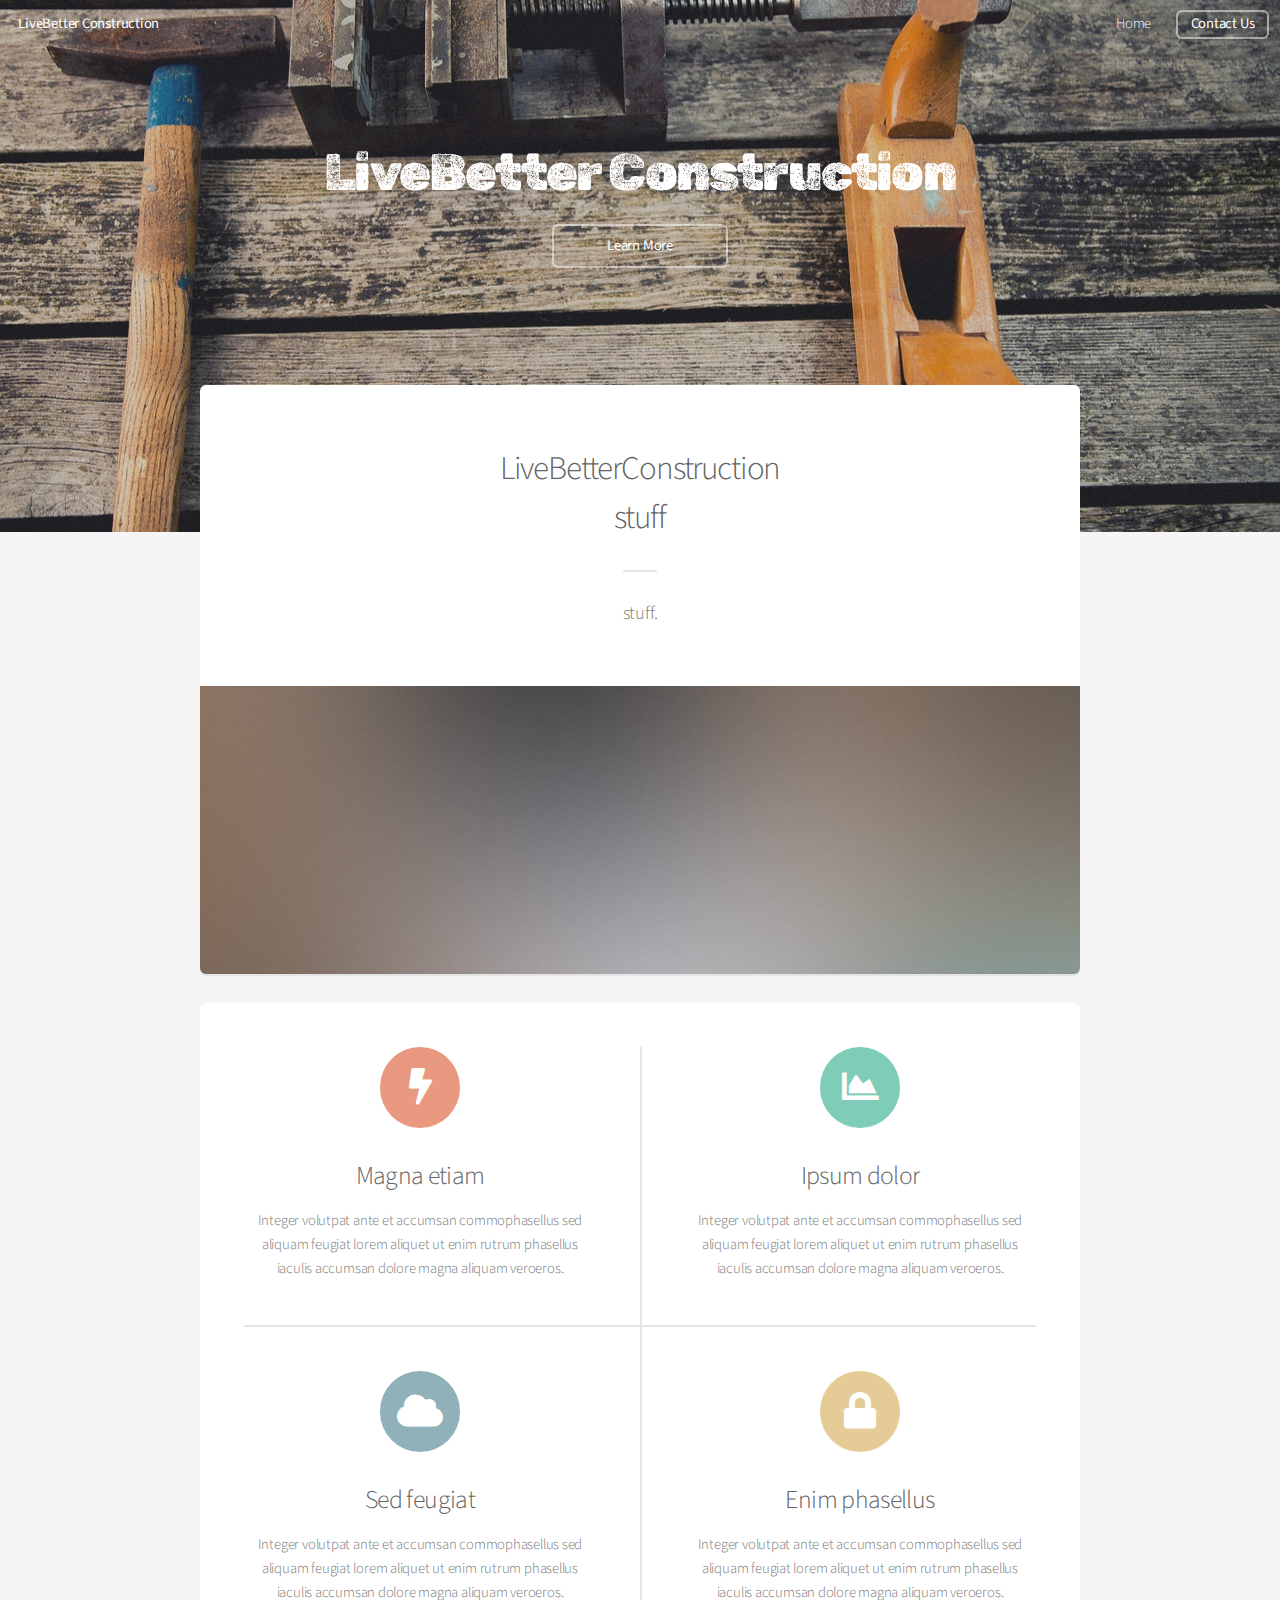
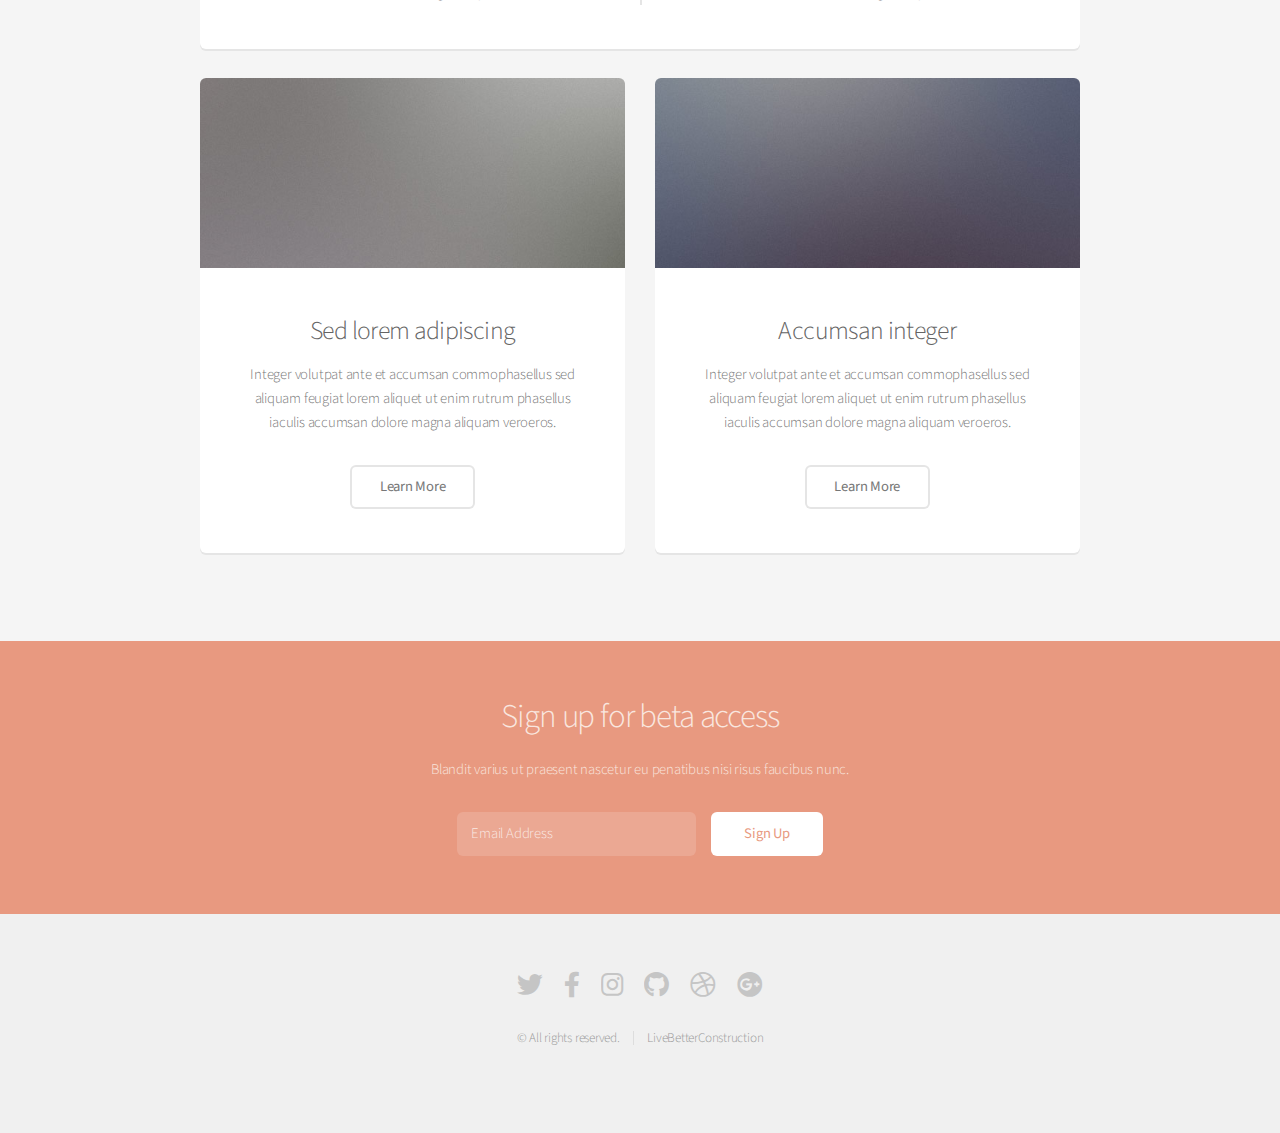
==== public/index.html @ b430444c "update" ====
<!DOCTYPE HTML>
<html>
	<head>
		<title>LiveBetterConstruction</title>
		<meta charset="utf-8" />
		<meta name="viewport" content="width=device-width, initial-scale=1, user-scalable=no" />
		<link rel="stylesheet" href="assets/css/main.css" />
	</head>
	<body class="landing is-preload">
		<div id="page-wrapper">

			<!-- Header -->
				<header id="header" class="alt">
					<h1><a href="index.html">LiveBetter Construction</a></h1>
					<nav id="nav">
						<ul>
							<li><a href="index.html">Home</a></li>
							<li><a href="#" class="button">Contact Us</a></li>
						</ul>
					</nav>
				</header>

			<!-- Banner -->
				<section id="banner">
					<h2>LiveBetter Construction</h2>
					<ul class="actions special">
						<li><a href="#main" class="button">Learn More</a></li>
					</ul>
				</section>

			<!-- Main -->
				<section id="main" class="container">

					<section class="box special">
						<header class="major">
							<h2>LiveBetterConstruction
							<br />
							stuff</h2>
							<p>stuff.</p>
						</header>
						<span class="image featured"><img src="images/pic01.jpg" alt="" /></span>
					</section>

					<section class="box special features">
						<div class="features-row">
							<section>
								<span class="icon solid major fa-bolt accent2"></span>
								<h3>Magna etiam</h3>
								<p>Integer volutpat ante et accumsan commophasellus sed aliquam feugiat lorem aliquet ut enim rutrum phasellus iaculis accumsan dolore magna aliquam veroeros.</p>
							</section>
							<section>
								<span class="icon solid major fa-chart-area accent3"></span>
								<h3>Ipsum dolor</h3>
								<p>Integer volutpat ante et accumsan commophasellus sed aliquam feugiat lorem aliquet ut enim rutrum phasellus iaculis accumsan dolore magna aliquam veroeros.</p>
							</section>
						</div>
						<div class="features-row">
							<section>
								<span class="icon solid major fa-cloud accent4"></span>
								<h3>Sed feugiat</h3>
								<p>Integer volutpat ante et accumsan commophasellus sed aliquam feugiat lorem aliquet ut enim rutrum phasellus iaculis accumsan dolore magna aliquam veroeros.</p>
							</section>
							<section>
								<span class="icon solid major fa-lock accent5"></span>
								<h3>Enim phasellus</h3>
								<p>Integer volutpat ante et accumsan commophasellus sed aliquam feugiat lorem aliquet ut enim rutrum phasellus iaculis accumsan dolore magna aliquam veroeros.</p>
							</section>
						</div>
					</section>

					<div class="row">
						<div class="col-6 col-12-narrower">

							<section class="box special">
								<span class="image featured"><img src="images/pic02.jpg" alt="" /></span>
								<h3>Sed lorem adipiscing</h3>
								<p>Integer volutpat ante et accumsan commophasellus sed aliquam feugiat lorem aliquet ut enim rutrum phasellus iaculis accumsan dolore magna aliquam veroeros.</p>
								<ul class="actions special">
									<li><a href="#" class="button alt">Learn More</a></li>
								</ul>
							</section>

						</div>
						<div class="col-6 col-12-narrower">

							<section class="box special">
								<span class="image featured"><img src="images/pic03.jpg" alt="" /></span>
								<h3>Accumsan integer</h3>
								<p>Integer volutpat ante et accumsan commophasellus sed aliquam feugiat lorem aliquet ut enim rutrum phasellus iaculis accumsan dolore magna aliquam veroeros.</p>
								<ul class="actions special">
									<li><a href="#" class="button alt">Learn More</a></li>
								</ul>
							</section>

						</div>
					</div>

				</section>

			<!-- CTA -->
				<section id="cta">

					<h2>Sign up for beta access</h2>
					<p>Blandit varius ut praesent nascetur eu penatibus nisi risus faucibus nunc.</p>

					<form>
						<div class="row gtr-50 gtr-uniform">
							<div class="col-8 col-12-mobilep">
								<input type="email" name="email" id="email" placeholder="Email Address" />
							</div>
							<div class="col-4 col-12-mobilep">
								<input type="submit" value="Sign Up" class="fit" />
							</div>
						</div>
					</form>

				</section>

			<!-- Footer -->
				<footer id="footer">
					<ul class="icons">
						<li><a href="#" class="icon brands fa-twitter"><span class="label">Twitter</span></a></li>
						<li><a href="#" class="icon brands fa-facebook-f"><span class="label">Facebook</span></a></li>
						<li><a href="#" class="icon brands fa-instagram"><span class="label">Instagram</span></a></li>
						<li><a href="#" class="icon brands fa-github"><span class="label">Github</span></a></li>
						<li><a href="#" class="icon brands fa-dribbble"><span class="label">Dribbble</span></a></li>
						<li><a href="#" class="icon brands fa-google-plus"><span class="label">Google+</span></a></li>
					</ul>
					<ul class="copyright">
						<li>&copy; All rights reserved.</li><li>LiveBetterConstruction</a></li>
					</ul>
				</footer>

		</div>

		<!-- Scripts -->
			<script src="assets/js/jquery.min.js"></script>
			<script src="assets/js/jquery.dropotron.min.js"></script>
			<script src="assets/js/jquery.scrollex.min.js"></script>
			<script src="assets/js/browser.min.js"></script>
			<script src="assets/js/breakpoints.min.js"></script>
			<script src="assets/js/util.js"></script>
			<script src="assets/js/main.js"></script>

	</body>
</html>
---- public/assets/css/main.css ----
@import url("fontawesome-all.min.css");
@import url("https://fonts.googleapis.com/css?family=Source+Sans+Pro:300,400,300italic,400italic");
@font-face {
	font-family: 'RubikDirt';
	src: url('../webfonts/RubikDirt-Regular.ttf')
  }
	html, body, div, span, applet, object,
	iframe, h1, h2, h3, h4, h5, h6, p, blockquote,
	pre, a, abbr, acronym, address, big, cite,
	code, del, dfn, em, img, ins, kbd, q, s, samp,
	small, strike, strong, sub, sup, tt, var, b,
	u, i, center, dl, dt, dd, ol, ul, li, fieldset,
	form, label, legend, table, caption, tbody,
	tfoot, thead, tr, th, td, article, aside,
	canvas, details, embed, figure, figcaption,
	footer, header, hgroup, menu, nav, output, ruby,
	section, summary, time, mark, audio, video {
		margin: 0;
		padding: 0;
		border: 0;
		font-size: 100%;
		font: inherit;
		vertical-align: baseline;
	}

	article, aside, details, figcaption, figure,
	footer, header, hgroup, menu, nav, section {
		display: block;
	}

	body {
		line-height: 1;
	}

	ol, ul {
		list-style: none;
	}

	blockquote, q {
		quotes: none;
	}

		blockquote:before, blockquote:after, q:before, q:after {
			content: '';
			content: none;
		}

	table {
		border-collapse: collapse;
		border-spacing: 0;
	}

	body {
		-webkit-text-size-adjust: none;
	}

	mark {
		background-color: transparent;
		color: inherit;
	}

	input::-moz-focus-inner {
		border: 0;
		padding: 0;
	}

	input, select, textarea {
		-moz-appearance: none;
		-webkit-appearance: none;
		-ms-appearance: none;
		appearance: none;
	}

/* Basic */

	@-ms-viewport {
		width: device-width;
	}

	body {
		-ms-overflow-style: scrollbar;
	}

	@media screen and (max-width: 480px) {

		html, body {
			min-width: 320px;
		}

	}

	html {
		box-sizing: border-box;
	}

	*, *:before, *:after {
		box-sizing: inherit;
	}

	body {
		background: #f5f5f5;
	}

	body, input, select, textarea {
		color: #777;
		font-family: "Source Sans Pro", sans-serif;
		font-size: 16pt;
		font-weight: 300;
		line-height: 1.65em;
		letter-spacing: -0.015em;
	}

	a {
		-moz-transition: color 0.2s ease-in-out, border-bottom-color 0.2s ease-in-out;
		-webkit-transition: color 0.2s ease-in-out, border-bottom-color 0.2s ease-in-out;
		-ms-transition: color 0.2s ease-in-out, border-bottom-color 0.2s ease-in-out;
		transition: color 0.2s ease-in-out, border-bottom-color 0.2s ease-in-out;
		border-bottom: dotted 1px;
		color: #e89980;
		text-decoration: none;
	}

		a:hover {
			border-bottom-color: transparent;
		}

	strong, b {
		color: #646464;
		font-weight: 400;
	}

	em, i {
		font-style: italic;
	}

	p {
		margin: 0 0 2em 0;
	}

	h1, h2, h3, h4, h5, h6 {
		color: #646464;
		font-weight: 300;
		line-height: 1em;
		margin: 0 0 0.5em 0;
	}

		h1 a, h2 a, h3 a, h4 a, h5 a, h6 a {
			color: inherit;
			text-decoration: none;
		}

	h2 {
		font-size: 2.25em;
		line-height: 1.5em;
		letter-spacing: -0.035em;
	}

	h3 {
		font-size: 1.75em;
		line-height: 1.5em;
		letter-spacing: -0.025em;
	}

	h4 {
		font-size: 1.1em;
		line-height: 1.5em;
		letter-spacing: 0;
	}

	h5 {
		font-size: 0.9em;
		line-height: 1.5em;
		letter-spacing: 0;
	}

	h6 {
		font-size: 0.7em;
		line-height: 1.5em;
		letter-spacing: 0;
	}

	sub {
		font-size: 0.8em;
		position: relative;
		top: 0.5em;
	}

	sup {
		font-size: 0.8em;
		position: relative;
		top: -0.5em;
	}

	hr {
		border: 0;
		border-bottom: solid 2px #e5e5e5;
		margin: 2em 0;
	}

		hr.major {
			margin: 3em 0;
		}

	blockquote {
		border-left: solid 4px #e5e5e5;
		font-style: italic;
		margin: 0 0 2em 0;
		padding: 0.5em 0 0.5em 2em;
	}

	pre {
		-webkit-overflow-scrolling: touch;
		background: #f8f8f8;
		border-radius: 6px;
		border: solid 1px #e5e5e5;
		font-family: monospace;
		font-size: 0.9em;
		line-height: 1.75em;
		margin: 0 0 2em 0;
		overflow-x: auto;
		padding: 1em 1.5em;
	}

	code {
		background: #f8f8f8;
		border-radius: 6px;
		border: solid 1px #e5e5e5;
		font-family: monospace;
		font-size: 0.9em;
		margin: 0 0.25em;
		padding: 0.25em 0.65em;
	}

	.align-left {
		text-align: left;
	}

	.align-center {
		text-align: center;
	}

	.align-right {
		text-align: right;
	}

/* Row */

	.row {
		display: flex;
		flex-wrap: wrap;
		box-sizing: border-box;
		align-items: stretch;
	}

		.row > * {
			box-sizing: border-box;
		}

		.row.gtr-uniform > * > :last-child {
			margin-bottom: 0;
		}

		.row.aln-left {
			justify-content: flex-start;
		}

		.row.aln-center {
			justify-content: center;
		}

		.row.aln-right {
			justify-content: flex-end;
		}

		.row.aln-top {
			align-items: flex-start;
		}

		.row.aln-middle {
			align-items: center;
		}

		.row.aln-bottom {
			align-items: flex-end;
		}

		.row > .imp {
			order: -1;
		}

		.row > .col-1 {
			width: 8.33333%;
		}

		.row > .off-1 {
			margin-left: 8.33333%;
		}

		.row > .col-2 {
			width: 16.66667%;
		}

		.row > .off-2 {
			margin-left: 16.66667%;
		}

		.row > .col-3 {
			width: 25%;
		}

		.row > .off-3 {
			margin-left: 25%;
		}

		.row > .col-4 {
			width: 33.33333%;
		}

		.row > .off-4 {
			margin-left: 33.33333%;
		}

		.row > .col-5 {
			width: 41.66667%;
		}

		.row > .off-5 {
			margin-left: 41.66667%;
		}

		.row > .col-6 {
			width: 50%;
		}

		.row > .off-6 {
			margin-left: 50%;
		}

		.row > .col-7 {
			width: 58.33333%;
		}

		.row > .off-7 {
			margin-left: 58.33333%;
		}

		.row > .col-8 {
			width: 66.66667%;
		}

		.row > .off-8 {
			margin-left: 66.66667%;
		}

		.row > .col-9 {
			width: 75%;
		}

		.row > .off-9 {
			margin-left: 75%;
		}

		.row > .col-10 {
			width: 83.33333%;
		}

		.row > .off-10 {
			margin-left: 83.33333%;
		}

		.row > .col-11 {
			width: 91.66667%;
		}

		.row > .off-11 {
			margin-left: 91.66667%;
		}

		.row > .col-12 {
			width: 100%;
		}

		.row > .off-12 {
			margin-left: 100%;
		}

		.row.gtr-0 {
			margin-top: 0;
			margin-left: 0em;
		}

			.row.gtr-0 > * {
				padding: 0 0 0 0em;
			}

			.row.gtr-0.gtr-uniform {
				margin-top: 0em;
			}

				.row.gtr-0.gtr-uniform > * {
					padding-top: 0em;
				}

		.row.gtr-25 {
			margin-top: 0;
			margin-left: -0.5em;
		}

			.row.gtr-25 > * {
				padding: 0 0 0 0.5em;
			}

			.row.gtr-25.gtr-uniform {
				margin-top: -0.5em;
			}

				.row.gtr-25.gtr-uniform > * {
					padding-top: 0.5em;
				}

		.row.gtr-50 {
			margin-top: 0;
			margin-left: -1em;
		}

			.row.gtr-50 > * {
				padding: 0 0 0 1em;
			}

			.row.gtr-50.gtr-uniform {
				margin-top: -1em;
			}

				.row.gtr-50.gtr-uniform > * {
					padding-top: 1em;
				}

		.row {
			margin-top: 0;
			margin-left: -2em;
		}

			.row > * {
				padding: 0 0 0 2em;
			}

			.row.gtr-uniform {
				margin-top: -2em;
			}

				.row.gtr-uniform > * {
					padding-top: 2em;
				}

		.row.gtr-150 {
			margin-top: 0;
			margin-left: -3em;
		}

			.row.gtr-150 > * {
				padding: 0 0 0 3em;
			}

			.row.gtr-150.gtr-uniform {
				margin-top: -3em;
			}

				.row.gtr-150.gtr-uniform > * {
					padding-top: 3em;
				}

		.row.gtr-200 {
			margin-top: 0;
			margin-left: -4em;
		}

			.row.gtr-200 > * {
				padding: 0 0 0 4em;
			}

			.row.gtr-200.gtr-uniform {
				margin-top: -4em;
			}

				.row.gtr-200.gtr-uniform > * {
					padding-top: 4em;
				}

		@media screen and (max-width: 1680px) {

			.row {
				display: flex;
				flex-wrap: wrap;
				box-sizing: border-box;
				align-items: stretch;
			}

				.row > * {
					box-sizing: border-box;
				}

				.row.gtr-uniform > * > :last-child {
					margin-bottom: 0;
				}

				.row.aln-left {
					justify-content: flex-start;
				}

				.row.aln-center {
					justify-content: center;
				}

				.row.aln-right {
					justify-content: flex-end;
				}

				.row.aln-top {
					align-items: flex-start;
				}

				.row.aln-middle {
					align-items: center;
				}

				.row.aln-bottom {
					align-items: flex-end;
				}

				.row > .imp-wide {
					order: -1;
				}

				.row > .col-1-wide {
					width: 8.33333%;
				}

				.row > .off-1-wide {
					margin-left: 8.33333%;
				}

				.row > .col-2-wide {
					width: 16.66667%;
				}

				.row > .off-2-wide {
					margin-left: 16.66667%;
				}

				.row > .col-3-wide {
					width: 25%;
				}

				.row > .off-3-wide {
					margin-left: 25%;
				}

				.row > .col-4-wide {
					width: 33.33333%;
				}

				.row > .off-4-wide {
					margin-left: 33.33333%;
				}

				.row > .col-5-wide {
					width: 41.66667%;
				}

				.row > .off-5-wide {
					margin-left: 41.66667%;
				}

				.row > .col-6-wide {
					width: 50%;
				}

				.row > .off-6-wide {
					margin-left: 50%;
				}

				.row > .col-7-wide {
					width: 58.33333%;
				}

				.row > .off-7-wide {
					margin-left: 58.33333%;
				}

				.row > .col-8-wide {
					width: 66.66667%;
				}

				.row > .off-8-wide {
					margin-left: 66.66667%;
				}

				.row > .col-9-wide {
					width: 75%;
				}

				.row > .off-9-wide {
					margin-left: 75%;
				}

				.row > .col-10-wide {
					width: 83.33333%;
				}

				.row > .off-10-wide {
					margin-left: 83.33333%;
				}

				.row > .col-11-wide {
					width: 91.66667%;
				}

				.row > .off-11-wide {
					margin-left: 91.66667%;
				}

				.row > .col-12-wide {
					width: 100%;
				}

				.row > .off-12-wide {
					margin-left: 100%;
				}

				.row.gtr-0 {
					margin-top: 0;
					margin-left: 0em;
				}

					.row.gtr-0 > * {
						padding: 0 0 0 0em;
					}

					.row.gtr-0.gtr-uniform {
						margin-top: 0em;
					}

						.row.gtr-0.gtr-uniform > * {
							padding-top: 0em;
						}

				.row.gtr-25 {
					margin-top: 0;
					margin-left: -0.5em;
				}

					.row.gtr-25 > * {
						padding: 0 0 0 0.5em;
					}

					.row.gtr-25.gtr-uniform {
						margin-top: -0.5em;
					}

						.row.gtr-25.gtr-uniform > * {
							padding-top: 0.5em;
						}

				.row.gtr-50 {
					margin-top: 0;
					margin-left: -1em;
				}

					.row.gtr-50 > * {
						padding: 0 0 0 1em;
					}

					.row.gtr-50.gtr-uniform {
						margin-top: -1em;
					}

						.row.gtr-50.gtr-uniform > * {
							padding-top: 1em;
						}

				.row {
					margin-top: 0;
					margin-left: -2em;
				}

					.row > * {
						padding: 0 0 0 2em;
					}

					.row.gtr-uniform {
						margin-top: -2em;
					}

						.row.gtr-uniform > * {
							padding-top: 2em;
						}

				.row.gtr-150 {
					margin-top: 0;
					margin-left: -3em;
				}

					.row.gtr-150 > * {
						padding: 0 0 0 3em;
					}

					.row.gtr-150.gtr-uniform {
						margin-top: -3em;
					}

						.row.gtr-150.gtr-uniform > * {
							padding-top: 3em;
						}

				.row.gtr-200 {
					margin-top: 0;
					margin-left: -4em;
				}

					.row.gtr-200 > * {
						padding: 0 0 0 4em;
					}

					.row.gtr-200.gtr-uniform {
						margin-top: -4em;
					}

						.row.gtr-200.gtr-uniform > * {
							padding-top: 4em;
						}

		}

		@media screen and (max-width: 1280px) {

			.row {
				display: flex;
				flex-wrap: wrap;
				box-sizing: border-box;
				align-items: stretch;
			}

				.row > * {
					box-sizing: border-box;
				}

				.row.gtr-uniform > * > :last-child {
					margin-bottom: 0;
				}

				.row.aln-left {
					justify-content: flex-start;
				}

				.row.aln-center {
					justify-content: center;
				}

				.row.aln-right {
					justify-content: flex-end;
				}

				.row.aln-top {
					align-items: flex-start;
				}

				.row.aln-middle {
					align-items: center;
				}

				.row.aln-bottom {
					align-items: flex-end;
				}

				.row > .imp-normal {
					order: -1;
				}

				.row > .col-1-normal {
					width: 8.33333%;
				}

				.row > .off-1-normal {
					margin-left: 8.33333%;
				}

				.row > .col-2-normal {
					width: 16.66667%;
				}

				.row > .off-2-normal {
					margin-left: 16.66667%;
				}

				.row > .col-3-normal {
					width: 25%;
				}

				.row > .off-3-normal {
					margin-left: 25%;
				}

				.row > .col-4-normal {
					width: 33.33333%;
				}

				.row > .off-4-normal {
					margin-left: 33.33333%;
				}

				.row > .col-5-normal {
					width: 41.66667%;
				}

				.row > .off-5-normal {
					margin-left: 41.66667%;
				}

				.row > .col-6-normal {
					width: 50%;
				}

				.row > .off-6-normal {
					margin-left: 50%;
				}

				.row > .col-7-normal {
					width: 58.33333%;
				}

				.row > .off-7-normal {
					margin-left: 58.33333%;
				}

				.row > .col-8-normal {
					width: 66.66667%;
				}

				.row > .off-8-normal {
					margin-left: 66.66667%;
				}

				.row > .col-9-normal {
					width: 75%;
				}

				.row > .off-9-normal {
					margin-left: 75%;
				}

				.row > .col-10-normal {
					width: 83.33333%;
				}

				.row > .off-10-normal {
					margin-left: 83.33333%;
				}

				.row > .col-11-normal {
					width: 91.66667%;
				}

				.row > .off-11-normal {
					margin-left: 91.66667%;
				}

				.row > .col-12-normal {
					width: 100%;
				}

				.row > .off-12-normal {
					margin-left: 100%;
				}

				.row.gtr-0 {
					margin-top: 0;
					margin-left: 0em;
				}

					.row.gtr-0 > * {
						padding: 0 0 0 0em;
					}

					.row.gtr-0.gtr-uniform {
						margin-top: 0em;
					}

						.row.gtr-0.gtr-uniform > * {
							padding-top: 0em;
						}

				.row.gtr-25 {
					margin-top: 0;
					margin-left: -0.5em;
				}

					.row.gtr-25 > * {
						padding: 0 0 0 0.5em;
					}

					.row.gtr-25.gtr-uniform {
						margin-top: -0.5em;
					}

						.row.gtr-25.gtr-uniform > * {
							padding-top: 0.5em;
						}

				.row.gtr-50 {
					margin-top: 0;
					margin-left: -1em;
				}

					.row.gtr-50 > * {
						padding: 0 0 0 1em;
					}

					.row.gtr-50.gtr-uniform {
						margin-top: -1em;
					}

						.row.gtr-50.gtr-uniform > * {
							padding-top: 1em;
						}

				.row {
					margin-top: 0;
					margin-left: -2em;
				}

					.row > * {
						padding: 0 0 0 2em;
					}

					.row.gtr-uniform {
						margin-top: -2em;
					}

						.row.gtr-uniform > * {
							padding-top: 2em;
						}

				.row.gtr-150 {
					margin-top: 0;
					margin-left: -3em;
				}

					.row.gtr-150 > * {
						padding: 0 0 0 3em;
					}

					.row.gtr-150.gtr-uniform {
						margin-top: -3em;
					}

						.row.gtr-150.gtr-uniform > * {
							padding-top: 3em;
						}

				.row.gtr-200 {
					margin-top: 0;
					margin-left: -4em;
				}

					.row.gtr-200 > * {
						padding: 0 0 0 4em;
					}

					.row.gtr-200.gtr-uniform {
						margin-top: -4em;
					}

						.row.gtr-200.gtr-uniform > * {
							padding-top: 4em;
						}

		}

		@media screen and (max-width: 980px) {

			.row {
				display: flex;
				flex-wrap: wrap;
				box-sizing: border-box;
				align-items: stretch;
			}

				.row > * {
					box-sizing: border-box;
				}

				.row.gtr-uniform > * > :last-child {
					margin-bottom: 0;
				}

				.row.aln-left {
					justify-content: flex-start;
				}

				.row.aln-center {
					justify-content: center;
				}

				.row.aln-right {
					justify-content: flex-end;
				}

				.row.aln-top {
					align-items: flex-start;
				}

				.row.aln-middle {
					align-items: center;
				}

				.row.aln-bottom {
					align-items: flex-end;
				}

				.row > .imp-narrow {
					order: -1;
				}

				.row > .col-1-narrow {
					width: 8.33333%;
				}

				.row > .off-1-narrow {
					margin-left: 8.33333%;
				}

				.row > .col-2-narrow {
					width: 16.66667%;
				}

				.row > .off-2-narrow {
					margin-left: 16.66667%;
				}

				.row > .col-3-narrow {
					width: 25%;
				}

				.row > .off-3-narrow {
					margin-left: 25%;
				}

				.row > .col-4-narrow {
					width: 33.33333%;
				}

				.row > .off-4-narrow {
					margin-left: 33.33333%;
				}

				.row > .col-5-narrow {
					width: 41.66667%;
				}

				.row > .off-5-narrow {
					margin-left: 41.66667%;
				}

				.row > .col-6-narrow {
					width: 50%;
				}

				.row > .off-6-narrow {
					margin-left: 50%;
				}

				.row > .col-7-narrow {
					width: 58.33333%;
				}

				.row > .off-7-narrow {
					margin-left: 58.33333%;
				}

				.row > .col-8-narrow {
					width: 66.66667%;
				}

				.row > .off-8-narrow {
					margin-left: 66.66667%;
				}

				.row > .col-9-narrow {
					width: 75%;
				}

				.row > .off-9-narrow {
					margin-left: 75%;
				}

				.row > .col-10-narrow {
					width: 83.33333%;
				}

				.row > .off-10-narrow {
					margin-left: 83.33333%;
				}

				.row > .col-11-narrow {
					width: 91.66667%;
				}

				.row > .off-11-narrow {
					margin-left: 91.66667%;
				}

				.row > .col-12-narrow {
					width: 100%;
				}

				.row > .off-12-narrow {
					margin-left: 100%;
				}

				.row.gtr-0 {
					margin-top: 0;
					margin-left: 0em;
				}

					.row.gtr-0 > * {
						padding: 0 0 0 0em;
					}

					.row.gtr-0.gtr-uniform {
						margin-top: 0em;
					}

						.row.gtr-0.gtr-uniform > * {
							padding-top: 0em;
						}

				.row.gtr-25 {
					margin-top: 0;
					margin-left: -0.5em;
				}

					.row.gtr-25 > * {
						padding: 0 0 0 0.5em;
					}

					.row.gtr-25.gtr-uniform {
						margin-top: -0.5em;
					}

						.row.gtr-25.gtr-uniform > * {
							padding-top: 0.5em;
						}

				.row.gtr-50 {
					margin-top: 0;
					margin-left: -1em;
				}

					.row.gtr-50 > * {
						padding: 0 0 0 1em;
					}

					.row.gtr-50.gtr-uniform {
						margin-top: -1em;
					}

						.row.gtr-50.gtr-uniform > * {
							padding-top: 1em;
						}

				.row {
					margin-top: 0;
					margin-left: -2em;
				}

					.row > * {
						padding: 0 0 0 2em;
					}

					.row.gtr-uniform {
						margin-top: -2em;
					}

						.row.gtr-uniform > * {
							padding-top: 2em;
						}

				.row.gtr-150 {
					margin-top: 0;
					margin-left: -3em;
				}

					.row.gtr-150 > * {
						padding: 0 0 0 3em;
					}

					.row.gtr-150.gtr-uniform {
						margin-top: -3em;
					}

						.row.gtr-150.gtr-uniform > * {
							padding-top: 3em;
						}

				.row.gtr-200 {
					margin-top: 0;
					margin-left: -4em;
				}

					.row.gtr-200 > * {
						padding: 0 0 0 4em;
					}

					.row.gtr-200.gtr-uniform {
						margin-top: -4em;
					}

						.row.gtr-200.gtr-uniform > * {
							padding-top: 4em;
						}

		}

		@media screen and (max-width: 840px) {

			.row {
				display: flex;
				flex-wrap: wrap;
				box-sizing: border-box;
				align-items: stretch;
			}

				.row > * {
					box-sizing: border-box;
				}

				.row.gtr-uniform > * > :last-child {
					margin-bottom: 0;
				}

				.row.aln-left {
					justify-content: flex-start;
				}

				.row.aln-center {
					justify-content: center;
				}

				.row.aln-right {
					justify-content: flex-end;
				}

				.row.aln-top {
					align-items: flex-start;
				}

				.row.aln-middle {
					align-items: center;
				}

				.row.aln-bottom {
					align-items: flex-end;
				}

				.row > .imp-narrower {
					order: -1;
				}

				.row > .col-1-narrower {
					width: 8.33333%;
				}

				.row > .off-1-narrower {
					margin-left: 8.33333%;
				}

				.row > .col-2-narrower {
					width: 16.66667%;
				}

				.row > .off-2-narrower {
					margin-left: 16.66667%;
				}

				.row > .col-3-narrower {
					width: 25%;
				}

				.row > .off-3-narrower {
					margin-left: 25%;
				}

				.row > .col-4-narrower {
					width: 33.33333%;
				}

				.row > .off-4-narrower {
					margin-left: 33.33333%;
				}

				.row > .col-5-narrower {
					width: 41.66667%;
				}

				.row > .off-5-narrower {
					margin-left: 41.66667%;
				}

				.row > .col-6-narrower {
					width: 50%;
				}

				.row > .off-6-narrower {
					margin-left: 50%;
				}

				.row > .col-7-narrower {
					width: 58.33333%;
				}

				.row > .off-7-narrower {
					margin-left: 58.33333%;
				}

				.row > .col-8-narrower {
					width: 66.66667%;
				}

				.row > .off-8-narrower {
					margin-left: 66.66667%;
				}

				.row > .col-9-narrower {
					width: 75%;
				}

				.row > .off-9-narrower {
					margin-left: 75%;
				}

				.row > .col-10-narrower {
					width: 83.33333%;
				}

				.row > .off-10-narrower {
					margin-left: 83.33333%;
				}

				.row > .col-11-narrower {
					width: 91.66667%;
				}

				.row > .off-11-narrower {
					margin-left: 91.66667%;
				}

				.row > .col-12-narrower {
					width: 100%;
				}

				.row > .off-12-narrower {
					margin-left: 100%;
				}

				.row.gtr-0 {
					margin-top: 0;
					margin-left: 0em;
				}

					.row.gtr-0 > * {
						padding: 0 0 0 0em;
					}

					.row.gtr-0.gtr-uniform {
						margin-top: 0em;
					}

						.row.gtr-0.gtr-uniform > * {
							padding-top: 0em;
						}

				.row.gtr-25 {
					margin-top: 0;
					margin-left: -0.5em;
				}

					.row.gtr-25 > * {
						padding: 0 0 0 0.5em;
					}

					.row.gtr-25.gtr-uniform {
						margin-top: -0.5em;
					}

						.row.gtr-25.gtr-uniform > * {
							padding-top: 0.5em;
						}

				.row.gtr-50 {
					margin-top: 0;
					margin-left: -1em;
				}

					.row.gtr-50 > * {
						padding: 0 0 0 1em;
					}

					.row.gtr-50.gtr-uniform {
						margin-top: -1em;
					}

						.row.gtr-50.gtr-uniform > * {
							padding-top: 1em;
						}

				.row {
					margin-top: 0;
					margin-left: -2em;
				}

					.row > * {
						padding: 0 0 0 2em;
					}

					.row.gtr-uniform {
						margin-top: -2em;
					}

						.row.gtr-uniform > * {
							padding-top: 2em;
						}

				.row.gtr-150 {
					margin-top: 0;
					margin-left: -3em;
				}

					.row.gtr-150 > * {
						padding: 0 0 0 3em;
					}

					.row.gtr-150.gtr-uniform {
						margin-top: -3em;
					}

						.row.gtr-150.gtr-uniform > * {
							padding-top: 3em;
						}

				.row.gtr-200 {
					margin-top: 0;
					margin-left: -4em;
				}

					.row.gtr-200 > * {
						padding: 0 0 0 4em;
					}

					.row.gtr-200.gtr-uniform {
						margin-top: -4em;
					}

						.row.gtr-200.gtr-uniform > * {
							padding-top: 4em;
						}

		}

		@media screen and (max-width: 736px) {

			.row {
				display: flex;
				flex-wrap: wrap;
				box-sizing: border-box;
				align-items: stretch;
			}

				.row > * {
					box-sizing: border-box;
				}

				.row.gtr-uniform > * > :last-child {
					margin-bottom: 0;
				}

				.row.aln-left {
					justify-content: flex-start;
				}

				.row.aln-center {
					justify-content: center;
				}

				.row.aln-right {
					justify-content: flex-end;
				}

				.row.aln-top {
					align-items: flex-start;
				}

				.row.aln-middle {
					align-items: center;
				}

				.row.aln-bottom {
					align-items: flex-end;
				}

				.row > .imp-mobile {
					order: -1;
				}

				.row > .col-1-mobile {
					width: 8.33333%;
				}

				.row > .off-1-mobile {
					margin-left: 8.33333%;
				}

				.row > .col-2-mobile {
					width: 16.66667%;
				}

				.row > .off-2-mobile {
					margin-left: 16.66667%;
				}

				.row > .col-3-mobile {
					width: 25%;
				}

				.row > .off-3-mobile {
					margin-left: 25%;
				}

				.row > .col-4-mobile {
					width: 33.33333%;
				}

				.row > .off-4-mobile {
					margin-left: 33.33333%;
				}

				.row > .col-5-mobile {
					width: 41.66667%;
				}

				.row > .off-5-mobile {
					margin-left: 41.66667%;
				}

				.row > .col-6-mobile {
					width: 50%;
				}

				.row > .off-6-mobile {
					margin-left: 50%;
				}

				.row > .col-7-mobile {
					width: 58.33333%;
				}

				.row > .off-7-mobile {
					margin-left: 58.33333%;
				}

				.row > .col-8-mobile {
					width: 66.66667%;
				}

				.row > .off-8-mobile {
					margin-left: 66.66667%;
				}

				.row > .col-9-mobile {
					width: 75%;
				}

				.row > .off-9-mobile {
					margin-left: 75%;
				}

				.row > .col-10-mobile {
					width: 83.33333%;
				}

				.row > .off-10-mobile {
					margin-left: 83.33333%;
				}

				.row > .col-11-mobile {
					width: 91.66667%;
				}

				.row > .off-11-mobile {
					margin-left: 91.66667%;
				}

				.row > .col-12-mobile {
					width: 100%;
				}

				.row > .off-12-mobile {
					margin-left: 100%;
				}

				.row.gtr-0 {
					margin-top: 0;
					margin-left: 0em;
				}

					.row.gtr-0 > * {
						padding: 0 0 0 0em;
					}

					.row.gtr-0.gtr-uniform {
						margin-top: 0em;
					}

						.row.gtr-0.gtr-uniform > * {
							padding-top: 0em;
						}

				.row.gtr-25 {
					margin-top: 0;
					margin-left: -0.5em;
				}

					.row.gtr-25 > * {
						padding: 0 0 0 0.5em;
					}

					.row.gtr-25.gtr-uniform {
						margin-top: -0.5em;
					}

						.row.gtr-25.gtr-uniform > * {
							padding-top: 0.5em;
						}

				.row.gtr-50 {
					margin-top: 0;
					margin-left: -1em;
				}

					.row.gtr-50 > * {
						padding: 0 0 0 1em;
					}

					.row.gtr-50.gtr-uniform {
						margin-top: -1em;
					}

						.row.gtr-50.gtr-uniform > * {
							padding-top: 1em;
						}

				.row {
					margin-top: 0;
					margin-left: -2em;
				}

					.row > * {
						padding: 0 0 0 2em;
					}

					.row.gtr-uniform {
						margin-top: -2em;
					}

						.row.gtr-uniform > * {
							padding-top: 2em;
						}

				.row.gtr-150 {
					margin-top: 0;
					margin-left: -3em;
				}

					.row.gtr-150 > * {
						padding: 0 0 0 3em;
					}

					.row.gtr-150.gtr-uniform {
						margin-top: -3em;
					}

						.row.gtr-150.gtr-uniform > * {
							padding-top: 3em;
						}

				.row.gtr-200 {
					margin-top: 0;
					margin-left: -4em;
				}

					.row.gtr-200 > * {
						padding: 0 0 0 4em;
					}

					.row.gtr-200.gtr-uniform {
						margin-top: -4em;
					}

						.row.gtr-200.gtr-uniform > * {
							padding-top: 4em;
						}

		}

		@media screen and (max-width: 480px) {

			.row {
				display: flex;
				flex-wrap: wrap;
				box-sizing: border-box;
				align-items: stretch;
			}

				.row > * {
					box-sizing: border-box;
				}

				.row.gtr-uniform > * > :last-child {
					margin-bottom: 0;
				}

				.row.aln-left {
					justify-content: flex-start;
				}

				.row.aln-center {
					justify-content: center;
				}

				.row.aln-right {
					justify-content: flex-end;
				}

				.row.aln-top {
					align-items: flex-start;
				}

				.row.aln-middle {
					align-items: center;
				}

				.row.aln-bottom {
					align-items: flex-end;
				}

				.row > .imp-mobilep {
					order: -1;
				}

				.row > .col-1-mobilep {
					width: 8.33333%;
				}

				.row > .off-1-mobilep {
					margin-left: 8.33333%;
				}

				.row > .col-2-mobilep {
					width: 16.66667%;
				}

				.row > .off-2-mobilep {
					margin-left: 16.66667%;
				}

				.row > .col-3-mobilep {
					width: 25%;
				}

				.row > .off-3-mobilep {
					margin-left: 25%;
				}

				.row > .col-4-mobilep {
					width: 33.33333%;
				}

				.row > .off-4-mobilep {
					margin-left: 33.33333%;
				}

				.row > .col-5-mobilep {
					width: 41.66667%;
				}

				.row > .off-5-mobilep {
					margin-left: 41.66667%;
				}

				.row > .col-6-mobilep {
					width: 50%;
				}

				.row > .off-6-mobilep {
					margin-left: 50%;
				}

				.row > .col-7-mobilep {
					width: 58.33333%;
				}

				.row > .off-7-mobilep {
					margin-left: 58.33333%;
				}

				.row > .col-8-mobilep {
					width: 66.66667%;
				}

				.row > .off-8-mobilep {
					margin-left: 66.66667%;
				}

				.row > .col-9-mobilep {
					width: 75%;
				}

				.row > .off-9-mobilep {
					margin-left: 75%;
				}

				.row > .col-10-mobilep {
					width: 83.33333%;
				}

				.row > .off-10-mobilep {
					margin-left: 83.33333%;
				}

				.row > .col-11-mobilep {
					width: 91.66667%;
				}

				.row > .off-11-mobilep {
					margin-left: 91.66667%;
				}

				.row > .col-12-mobilep {
					width: 100%;
				}

				.row > .off-12-mobilep {
					margin-left: 100%;
				}

				.row.gtr-0 {
					margin-top: 0;
					margin-left: 0em;
				}

					.row.gtr-0 > * {
						padding: 0 0 0 0em;
					}

					.row.gtr-0.gtr-uniform {
						margin-top: 0em;
					}

						.row.gtr-0.gtr-uniform > * {
							padding-top: 0em;
						}

				.row.gtr-25 {
					margin-top: 0;
					margin-left: -0.5em;
				}

					.row.gtr-25 > * {
						padding: 0 0 0 0.5em;
					}

					.row.gtr-25.gtr-uniform {
						margin-top: -0.5em;
					}

						.row.gtr-25.gtr-uniform > * {
							padding-top: 0.5em;
						}

				.row.gtr-50 {
					margin-top: 0;
					margin-left: -1em;
				}

					.row.gtr-50 > * {
						padding: 0 0 0 1em;
					}

					.row.gtr-50.gtr-uniform {
						margin-top: -1em;
					}

						.row.gtr-50.gtr-uniform > * {
							padding-top: 1em;
						}

				.row {
					margin-top: 0;
					margin-left: -2em;
				}

					.row > * {
						padding: 0 0 0 2em;
					}

					.row.gtr-uniform {
						margin-top: -2em;
					}

						.row.gtr-uniform > * {
							padding-top: 2em;
						}

				.row.gtr-150 {
					margin-top: 0;
					margin-left: -3em;
				}

					.row.gtr-150 > * {
						padding: 0 0 0 3em;
					}

					.row.gtr-150.gtr-uniform {
						margin-top: -3em;
					}

						.row.gtr-150.gtr-uniform > * {
							padding-top: 3em;
						}

				.row.gtr-200 {
					margin-top: 0;
					margin-left: -4em;
				}

					.row.gtr-200 > * {
						padding: 0 0 0 4em;
					}

					.row.gtr-200.gtr-uniform {
						margin-top: -4em;
					}

						.row.gtr-200.gtr-uniform > * {
							padding-top: 4em;
						}

		}

/* Container */

	.container {
		margin: 0 auto;
		max-width: calc(100% - 5em);
		width: 60em;
	}

		.container.xsmall {
			width: 15em;
		}

		.container.small {
			width: 30em;
		}

		.container.medium {
			width: 45em;
		}

		.container.large {
			width: 75em;
		}

		.container.xlarge {
			width: 90em;
		}

		.container.max {
			width: 100%;
		}

		@media screen and (max-width: 840px) {

			.container {
				width: 100% !important;
			}

		}

		@media screen and (max-width: 736px) {

			.container {
				max-width: 100%;
			}

		}

/* Section/Article */

	section.special, article.special {
		text-align: center;
	}

	header p {
		color: #999;
		position: relative;
		margin: 0 0 1.5em 0;
		font-style: italic;
	}

	header h2 + p {
		font-size: 1.25em;
		margin-top: -1em;
		line-height: 1.5em;
	}

	header h3 + p {
		font-size: 1.1em;
		margin-top: -0.85em;
		line-height: 1.5em;
	}

	header h4 + p,
	header h5 + p,
	header h6 + p {
		font-size: 0.8em;
		margin-top: -0.5em;
		line-height: 1.5em;
	}

	header.major {
		padding: 1em 0;
		text-align: center;
	}

		header.major h2 {
			margin: 0;
		}

		header.major p {
			display: inline-block;
			border-top: solid 2px #e5e5e5;
			color: #777;
			margin: 1.5em 0 0 0;
			padding: 1.5em 0 0 0;
			font-style: normal;
		}

/* Form */

	form {
		margin: 0 0 2em 0;
	}

	label {
		color: #646464;
		display: block;
		font-size: 0.9em;
		font-weight: 300;
		margin: 0 0 1em 0;
	}

	input[type="text"],
	input[type="password"],
	input[type="email"],
	select,
	textarea {
		-moz-appearance: none;
		-webkit-appearance: none;
		-ms-appearance: none;
		appearance: none;
		background-color: #f8f8f8;
		border-radius: 6px;
		border: solid 1px #e5e5e5;
		color: inherit;
		display: block;
		outline: 0;
		padding: 0 1em;
		text-decoration: none;
		width: 100%;
	}

		input[type="text"]:invalid,
		input[type="password"]:invalid,
		input[type="email"]:invalid,
		select:invalid,
		textarea:invalid {
			box-shadow: none;
		}

		input[type="text"]:focus,
		input[type="password"]:focus,
		input[type="email"]:focus,
		select:focus,
		textarea:focus {
			border-color: #e89980;
			box-shadow: 0 0 0 2px #e89980;
		}

	select {
		background-image: url("data:image/svg+xml;charset=utf8,%3Csvg xmlns='http://www.w3.org/2000/svg' width='40' height='40' preserveAspectRatio='none' viewBox='0 0 40 40'%3E%3Cpath d='M9.4,12.3l10.4,10.4l10.4-10.4c0.2-0.2,0.5-0.4,0.9-0.4c0.3,0,0.6,0.1,0.9,0.4l3.3,3.3c0.2,0.2,0.4,0.5,0.4,0.9 c0,0.4-0.1,0.6-0.4,0.9L20.7,31.9c-0.2,0.2-0.5,0.4-0.9,0.4c-0.3,0-0.6-0.1-0.9-0.4L4.3,17.3c-0.2-0.2-0.4-0.5-0.4-0.9 c0-0.4,0.1-0.6,0.4-0.9l3.3-3.3c0.2-0.2,0.5-0.4,0.9-0.4S9.1,12.1,9.4,12.3z' fill='%23e5e5e5' /%3E%3C/svg%3E");
		background-size: 1.25em;
		background-repeat: no-repeat;
		background-position: calc(100% - 1em) center;
		height: 3em;
		padding-right: 3em;
		text-overflow: ellipsis;
	}

		select option {
			color: #777;
			background-color: #f5f5f5;
		}

		select:focus::-ms-value {
			background-color: transparent;
		}

		select::-ms-expand {
			display: none;
		}

	input[type="text"],
	input[type="password"],
	input[type="email"],
	select {
		height: 3em;
	}

	textarea {
		padding: 0.75em 1em;
	}

	input[type="checkbox"],
	input[type="radio"] {
		-moz-appearance: none;
		-webkit-appearance: none;
		-ms-appearance: none;
		appearance: none;
		display: block;
		float: left;
		margin-right: -2em;
		opacity: 0;
		width: 1em;
		z-index: -1;
	}

		input[type="checkbox"] + label,
		input[type="radio"] + label {
			text-decoration: none;
			color: #777;
			cursor: pointer;
			display: inline-block;
			font-size: 1em;
			font-weight: 300;
			padding-left: 2.55em;
			padding-right: 0.75em;
			position: relative;
		}

			input[type="checkbox"] + label:before,
			input[type="radio"] + label:before {
				-moz-osx-font-smoothing: grayscale;
				-webkit-font-smoothing: antialiased;
				display: inline-block;
				font-style: normal;
				font-variant: normal;
				text-rendering: auto;
				line-height: 1;
				text-transform: none !important;
				font-family: 'Font Awesome 5 Free';
				font-weight: 900;
			}

			input[type="checkbox"] + label:before,
			input[type="radio"] + label:before {
				background: #f8f8f8;
				border-radius: 6px;
				border: solid 1px #e5e5e5;
				content: '';
				display: inline-block;
				font-size: 0.8em;
				height: 2.25em;
				left: 0;
				line-height: 2.25em;
				position: absolute;
				text-align: center;
				top: 0;
				width: 2.25em;
			}

		input[type="checkbox"]:checked + label:before,
		input[type="radio"]:checked + label:before {
			background: #666;
			border-color: #666;
			color: #ffffff;
			content: '\f00c';
		}

		input[type="checkbox"]:focus + label:before,
		input[type="radio"]:focus + label:before {
			border-color: #e89980;
			box-shadow: 0 0 0 1px #e89980;
		}

	input[type="checkbox"] + label:before {
		border-radius: 6px;
	}

	input[type="radio"] + label:before {
		border-radius: 100%;
	}

	::-webkit-input-placeholder {
		color: #999 !important;
		opacity: 1.0;
	}

	:-moz-placeholder {
		color: #999 !important;
		opacity: 1.0;
	}

	::-moz-placeholder {
		color: #999 !important;
		opacity: 1.0;
	}

	:-ms-input-placeholder {
		color: #999 !important;
		opacity: 1.0;
	}

/* Box */

	.box {
		background: #fff;
		border-radius: 6px;
		box-shadow: 0 2px 0 0 #e5e5e5;
		margin: 0 0 2em 0;
		padding: 3em;
	}

		.box > :last-child {
			margin-bottom: 0;
		}

		.box.alt {
			background: none !important;
			border-radius: 0 !important;
			box-shadow: none !important;
			margin: 0 0 2em 0;
			padding: 0 !important;
		}

		.box.features .features-row {
			border-top: solid 2px #e5e5e5;
			position: relative;
		}

			.box.features .features-row:after {
				clear: both;
				content: '';
				display: block;
			}

			.box.features .features-row section {
				float: left;
				padding: 3em;
				width: 50%;
			}

				.box.features .features-row section :last-child {
					margin-bottom: 0;
				}

				.box.features .features-row section:nth-child(2n) {
					padding-right: 0;
				}

					.box.features .features-row section:nth-child(2n):before {
						background: #e5e5e5;
						content: '';
						display: block;
						height: 100%;
						margin-left: -3em;
						position: absolute;
						top: 0;
						width: 2px;
					}

				.box.features .features-row section:nth-child(2n-1) {
					padding-left: 0;
				}

			.box.features .features-row:first-child {
				border-top: 0;
			}

				.box.features .features-row:first-child section {
					padding-top: 0;
				}

			.box.features .features-row:last-child {
				padding-bottom: 0;
			}

				.box.features .features-row:last-child section {
					padding-bottom: 0;
				}

		.box.special {
			text-align: center;
		}

		.box .image.featured {
			border-radius: 0;
			display: block;
			margin: 3em 0 3em -3em;
			position: relative;
			width: calc(100% + 6em);
		}

			.box .image.featured img {
				border-radius: 0;
				display: block;
				width: 100%;
			}

			.box .image.featured:first-child {
				border-radius: 6px 6px 0 0;
				margin-bottom: 3em;
				margin-top: -3em;
			}

				.box .image.featured:first-child img {
					border-radius: 6px 6px 0 0;
				}

			.box .image.featured:last-child {
				border-radius: 0 0 6px 6px;
				margin-bottom: -3em;
				margin-top: 3em;
			}

				.box .image.featured:last-child img {
					border-radius: 0 0 6px 6px;
				}

/* Icon */

	.icon {
		text-decoration: none;
		border-bottom: none;
		position: relative;
	}

		.icon:before {
			-moz-osx-font-smoothing: grayscale;
			-webkit-font-smoothing: antialiased;
			display: inline-block;
			font-style: normal;
			font-variant: normal;
			text-rendering: auto;
			line-height: 1;
			text-transform: none !important;
			font-family: 'Font Awesome 5 Free';
			font-weight: 400;
		}

		.icon > .label {
			display: none;
		}

		.icon:before {
			line-height: inherit;
		}

		.icon.solid:before {
			font-weight: 900;
		}

		.icon.brands:before {
			font-family: 'Font Awesome 5 Brands';
		}

		.icon.major {
			background: #666;
			border-radius: 100%;
			color: #ffffff;
			cursor: default;
			display: inline-block;
			height: 5.5em;
			line-height: 5.5em;
			margin: 0 0 2em 0;
			width: 5.5em;
		}

			.icon.major:before {
				font-size: 2.5em;
			}

			.icon.major.accent1 {
				background: #666;
				color: #ffffff;
			}

			.icon.major.accent2 {
				background: #e89980;
				color: #ffffff;
			}

			.icon.major.accent3 {
				background: #7fcdb8;
				color: #ffffff;
			}

			.icon.major.accent4 {
				background: #90b0ba;
				color: #ffffff;
			}

			.icon.major.accent5 {
				background: #e5cb95;
				color: #ffffff;
			}

/* Image */

	.image {
		border-radius: 6px;
		border: 0;
		display: inline-block;
		position: relative;
	}

		.image img {
			border-radius: 6px;
			display: block;
		}

		.image.left {
			float: left;
			padding: 0 1.5em 1em 0;
			top: 0.25em;
		}

		.image.right {
			float: right;
			padding: 0 0 1em 1.5em;
			top: 0.25em;
		}

		.image.fit {
			display: block;
			margin: 0 0 2em 0;
			width: 100%;
		}

			.image.fit img {
				display: block;
				width: 100%;
			}

/* List */

	ol {
		list-style: decimal;
		margin: 0 0 2em 0;
		padding-left: 1.25em;
	}

		ol li {
			padding-left: 0.25em;
		}

	ul {
		list-style: disc;
		margin: 0 0 2em 0;
		padding-left: 1em;
	}

		ul li {
			padding-left: 0.5em;
		}

		ul.alt {
			list-style: none;
			padding-left: 0;
		}

			ul.alt li {
				border-top: solid 1px #e5e5e5;
				padding: 0.5em 0;
			}

				ul.alt li:first-child {
					border-top: 0;
					padding-top: 0;
				}

		ul.icons {
			cursor: default;
			list-style: none;
			padding-left: 0;
		}

			ul.icons li {
				display: inline-block;
				padding: 0 1.25em 0 0;
			}

				ul.icons li:last-child {
					padding-right: 0;
				}

				ul.icons li .icon {
					color: inherit;
				}

					ul.icons li .icon:before {
						font-size: 1.75em;
					}

	dl {
		margin: 0 0 2em 0;
	}

/* Actions */

	ul.actions {
		display: -moz-flex;
		display: -webkit-flex;
		display: -ms-flex;
		display: flex;
		cursor: default;
		list-style: none;
		margin-left: -1em;
		padding-left: 0;
	}

		ul.actions li {
			padding: 0 0 0 1em;
			vertical-align: middle;
		}

		ul.actions.special {
			-moz-justify-content: center;
			-webkit-justify-content: center;
			-ms-justify-content: center;
			justify-content: center;
			width: 100%;
			margin-left: 0;
		}

			ul.actions.special li:first-child {
				padding-left: 0;
			}

		ul.actions.stacked {
			-moz-flex-direction: column;
			-webkit-flex-direction: column;
			-ms-flex-direction: column;
			flex-direction: column;
			margin-left: 0;
		}

			ul.actions.stacked li {
				padding: 1.3em 0 0 0;
			}

				ul.actions.stacked li:first-child {
					padding-top: 0;
				}

		ul.actions.fit {
			width: calc(100% + 1em);
		}

			ul.actions.fit li {
				-moz-flex-grow: 1;
				-webkit-flex-grow: 1;
				-ms-flex-grow: 1;
				flex-grow: 1;
				-moz-flex-shrink: 1;
				-webkit-flex-shrink: 1;
				-ms-flex-shrink: 1;
				flex-shrink: 1;
				width: 100%;
			}

				ul.actions.fit li > * {
					width: 100%;
				}

			ul.actions.fit.stacked {
				width: 100%;
			}

		@media screen and (max-width: 480px) {

			ul.actions:not(.fixed) {
				-moz-flex-direction: column;
				-webkit-flex-direction: column;
				-ms-flex-direction: column;
				flex-direction: column;
				margin-left: 0;
				width: 100% !important;
			}

				ul.actions:not(.fixed) li {
					-moz-flex-grow: 1;
					-webkit-flex-grow: 1;
					-ms-flex-grow: 1;
					flex-grow: 1;
					-moz-flex-shrink: 1;
					-webkit-flex-shrink: 1;
					-ms-flex-shrink: 1;
					flex-shrink: 1;
					padding: 1em 0 0 0;
					text-align: center;
					width: 100%;
				}

					ul.actions:not(.fixed) li > * {
						width: 100%;
					}

					ul.actions:not(.fixed) li:first-child {
						padding-top: 0;
					}

					ul.actions:not(.fixed) li input[type="submit"],
					ul.actions:not(.fixed) li input[type="reset"],
					ul.actions:not(.fixed) li input[type="button"],
					ul.actions:not(.fixed) li button,
					ul.actions:not(.fixed) li .button {
						width: 100%;
					}

						ul.actions:not(.fixed) li input[type="submit"].icon:before,
						ul.actions:not(.fixed) li input[type="reset"].icon:before,
						ul.actions:not(.fixed) li input[type="button"].icon:before,
						ul.actions:not(.fixed) li button.icon:before,
						ul.actions:not(.fixed) li .button.icon:before {
							margin-left: -0.5em;
						}

		}

/* Table */

	.table-wrapper {
		-webkit-overflow-scrolling: touch;
		overflow-x: auto;
	}

	table {
		margin: 0 0 2em 0;
		width: 100%;
	}

		table tbody tr {
			border: solid 1px #e5e5e5;
			border-left: 0;
			border-right: 0;
		}

			table tbody tr:nth-child(2n + 1) {
				background-color: #f8f8f8;
			}

		table td {
			padding: 0.75em 0.75em;
		}

		table th {
			color: #646464;
			font-size: 0.9em;
			font-weight: 300;
			padding: 0 0.75em 0.75em 0.75em;
			text-align: left;
		}

		table thead {
			border-bottom: solid 2px #e5e5e5;
		}

		table tfoot {
			border-top: solid 2px #e5e5e5;
		}

		table.alt {
			border-collapse: separate;
		}

			table.alt tbody tr td {
				border: solid 1px #e5e5e5;
				border-left-width: 0;
				border-top-width: 0;
			}

				table.alt tbody tr td:first-child {
					border-left-width: 1px;
				}

			table.alt tbody tr:first-child td {
				border-top-width: 1px;
			}

			table.alt thead {
				border-bottom: 0;
			}

			table.alt tfoot {
				border-top: 0;
			}

/* Button */

	input[type="submit"],
	input[type="reset"],
	input[type="button"],
	.button {
		-moz-appearance: none;
		-webkit-appearance: none;
		-ms-appearance: none;
		appearance: none;
		-moz-transition: background-color 0.2s ease-in-out, color 0.2s ease-in-out;
		-webkit-transition: background-color 0.2s ease-in-out, color 0.2s ease-in-out;
		-ms-transition: background-color 0.2s ease-in-out, color 0.2s ease-in-out;
		transition: background-color 0.2s ease-in-out, color 0.2s ease-in-out;
		background-color: #666;
		border-radius: 6px;
		border: 0;
		color: #ffffff;
		cursor: pointer;
		display: inline-block;
		font-weight: 400;
		height: 3em;
		line-height: 3em;
		padding: 0 2em;
		text-align: center;
		text-decoration: none;
		white-space: nowrap;
	}

		input[type="submit"]:hover,
		input[type="reset"]:hover,
		input[type="button"]:hover,
		.button:hover {
			background-color: #737373;
		}

		input[type="submit"]:active,
		input[type="reset"]:active,
		input[type="button"]:active,
		.button:active {
			background-color: #595959;
		}

		input[type="submit"].icon,
		input[type="reset"].icon,
		input[type="button"].icon,
		.button.icon {
			padding-left: 1.35em;
		}

			input[type="submit"].icon:before,
			input[type="reset"].icon:before,
			input[type="button"].icon:before,
			.button.icon:before {
				margin-right: 0.5em;
			}

		input[type="submit"].fit,
		input[type="reset"].fit,
		input[type="button"].fit,
		.button.fit {
			width: 100%;
		}

		input[type="submit"].small,
		input[type="reset"].small,
		input[type="button"].small,
		.button.small {
			font-size: 0.8em;
			height: 2.7em;
			line-height: 2.7em;
		}

		input[type="submit"].large,
		input[type="reset"].large,
		input[type="button"].large,
		.button.large {
			font-size: 1.25em;
			height: 2.7em;
			line-height: 2.7em;
		}

		input[type="submit"].alt,
		input[type="reset"].alt,
		input[type="button"].alt,
		.button.alt {
			background-color: transparent;
			box-shadow: inset 0 0 0 2px #e5e5e5;
			color: #777;
		}

			input[type="submit"].alt:hover,
			input[type="reset"].alt:hover,
			input[type="button"].alt:hover,
			.button.alt:hover {
				background-color: #f8f8f8;
			}

			input[type="submit"].alt:active,
			input[type="reset"].alt:active,
			input[type="button"].alt:active,
			.button.alt:active {
				background-color: #f0f0f0;
			}

			input[type="submit"].alt.icon:before,
			input[type="reset"].alt.icon:before,
			input[type="button"].alt.icon:before,
			.button.alt.icon:before {
				color: #999;
			}

		input[type="submit"].primary,
		input[type="reset"].primary,
		input[type="button"].primary,
		.button.primary {
			background-color: #e89980;
			color: #ffffff !important;
		}

			input[type="submit"].primary:hover,
			input[type="reset"].primary:hover,
			input[type="button"].primary:hover,
			.button.primary:hover {
				background-color: #ecaa96;
			}

			input[type="submit"].primary:active,
			input[type="reset"].primary:active,
			input[type="button"].primary:active,
			.button.primary:active {
				background-color: #e4886a;
			}

		input[type="submit"].disabled, input[type="submit"]:disabled,
		input[type="reset"].disabled,
		input[type="reset"]:disabled,
		input[type="button"].disabled,
		input[type="button"]:disabled,
		.button.disabled,
		.button:disabled {
			background-color: #777 !important;
			box-shadow: inset 0 -0.15em 0 0 rgba(0, 0, 0, 0.15);
			color: #f5f5f5 !important;
			cursor: default;
			opacity: 0.25;
		}

/* Header */

	#page-wrapper {
		padding-top: 3em;
	}

	body.landing #page-wrapper {
		padding-top: 0;
	}

	@-moz-keyframes reveal-header {
		0% {
			top: -5em;
		}

		100% {
			top: 0;
		}
	}

	@-webkit-keyframes reveal-header {
		0% {
			top: -5em;
		}

		100% {
			top: 0;
		}
	}

	@-ms-keyframes reveal-header {
		0% {
			top: -5em;
		}

		100% {
			top: 0;
		}
	}

	@keyframes reveal-header {
		0% {
			top: -5em;
		}

		100% {
			top: 0;
		}
	}

	#header {
		background: #444;
		color: #bbb;
		cursor: default;
		height: 3.25em;
		left: 0;
		line-height: 3.25em;
		position: fixed;
		top: 0;
		width: 100%;
		z-index: 10000;
	}

		#header h1 {
			color: inherit;
			height: inherit;
			left: 1.25em;
			line-height: inherit;
			margin: 0;
			padding: 0;
			position: absolute;
			top: 0;
		}

			#header h1 a {
				color: #fff;
				font-weight: 400;
				border: 0;
			}

		#header nav {
			height: inherit;
			line-height: inherit;
			position: absolute;
			right: 0.75em;
			top: 0;
			vertical-align: middle;
		}

			#header nav > ul {
				list-style: none;
				margin: 0;
				padding-left: 0;
			}

				#header nav > ul > li {
					display: inline-block;
					padding-left: 0;
				}

					#header nav > ul > li > ul {
						display: none;
					}

					#header nav > ul > li a {
						display: inline-block;
						height: 2em;
						line-height: 1.95em;
						padding: 0 1em;
						border-radius: 6px;
					}

					#header nav > ul > li a:not(.button) {
						color: #fff;
						display: inline-block;
						text-decoration: none;
						border: 0;
					}

						#header nav > ul > li a:not(.button).icon:before {
							color: #999;
							margin-right: 0.5em;
						}

					#header nav > ul > li:first-child {
						margin-left: 0;
					}

					#header nav > ul > li.active a:not(.button) {
						background-color: rgba(153, 153, 153, 0.25);
					}

					#header nav > ul > li .button {
						margin: 0 0 0 0.5em;
						position: relative;
					}

		#header input[type="submit"],
		#header input[type="reset"],
		#header input[type="button"],
		#header .button {
			background-color: transparent;
			box-shadow: inset 0 0 0 2px #999;
			color: #fff;
		}

			#header input[type="submit"]:hover,
			#header input[type="reset"]:hover,
			#header input[type="button"]:hover,
			#header .button:hover {
				background-color: rgba(153, 153, 153, 0.25);
			}

			#header input[type="submit"]:active,
			#header input[type="reset"]:active,
			#header input[type="button"]:active,
			#header .button:active {
				background-color: rgba(153, 153, 153, 0.5);
			}

		#header .container {
			position: relative;
		}

			#header .container h1 {
				left: 0;
			}

			#header .container nav {
				right: 0;
			}

		#header.reveal {
			-moz-animation: reveal-header 0.5s;
			-webkit-animation: reveal-header 0.5s;
			-ms-animation: reveal-header 0.5s;
			animation: reveal-header 0.5s;
		}

		#header.alt {
			-moz-animation: none;
			-webkit-animation: none;
			-ms-animation: none;
			animation: none;
			background: none;
			color: rgba(255, 255, 255, 0.75);
			position: absolute;
		}

			#header.alt nav > ul > li a:not(.button).icon:before {
				color: rgba(255, 255, 255, 0.75);
			}

			#header.alt nav > ul > li.active a:not(.button) {
				background-color: rgba(255, 255, 255, 0.2);
			}

			#header.alt input[type="submit"],
			#header.alt input[type="reset"],
			#header.alt input[type="button"],
			#header.alt .button {
				box-shadow: inset 0 0 0 2px rgba(255, 255, 255, 0.5);
			}

				#header.alt input[type="submit"]:hover,
				#header.alt input[type="reset"]:hover,
				#header.alt input[type="button"]:hover,
				#header.alt .button:hover {
					background-color: rgba(255, 255, 255, 0.1);
				}

				#header.alt input[type="submit"]:active,
				#header.alt input[type="reset"]:active,
				#header.alt input[type="button"]:active,
				#header.alt .button:active {
					background-color: rgba(255, 255, 255, 0.2);
				}

	.dropotron {
		background: #fff;
		border-radius: 6px;
		box-shadow: 0 2px 0 0 rgba(0, 0, 0, 0.065), inset 0 -1px 0 0 #fff, inset 0 0 0 1px rgba(229, 229, 229, 0.5);
		list-style: none;
		margin: calc(-0.5em + 1px) 0 0 1px;
		padding: 0.5em 0;
		width: 11em;
	}

		.dropotron li {
			padding: 0;
		}

			.dropotron li a, .dropotron li span {
				-moz-transition: none;
				-webkit-transition: none;
				-ms-transition: none;
				transition: none;
				border: 0;
				border-top: solid 1px #f2f2f2;
				color: inherit;
				display: block;
				padding: 0.15em 1em;
			}

			.dropotron li:first-child > a, .dropotron li:first-child > span {
				border-top: 0;
			}

			.dropotron li.active > a, .dropotron li.active > span, .dropotron li:hover > a, .dropotron li:hover > span {
				background: #e89980;
				color: #ffffff;
			}

		.dropotron.level-0 {
			font-size: 0.9em;
			margin: 1em 0 0 0;
		}

			.dropotron.level-0:before {
				-moz-transform: rotate(45deg);
				-webkit-transform: rotate(45deg);
				-ms-transform: rotate(45deg);
				transform: rotate(45deg);
				background: #fff;
				border: solid 1px rgba(229, 229, 229, 0.5);
				border-bottom: 0;
				border-right: 0;
				box-shadow: -0.25em -0.125em 0.125em 0 rgba(0, 0, 0, 0.015);
				content: '';
				display: block;
				height: 0.75em;
				position: absolute;
				right: 1.25em;
				top: -0.375em;
				width: 0.75em;
				z-index: 0;
			}

/* Banner */

	#banner {
		background-attachment: scroll,							fixed;
		background-color: #666;
		background-image: url("images/overlay.png"), url("../../images/hammer.jpg");
		background-position: top left,						center center;
		background-repeat: repeat,							no-repeat;
		background-size: auto,							cover;
		color: #fff;
		padding: 12em 0 20em 0;
		text-align: center;
	}

		#banner :last-child {
			margin-bottom: 0;
		}

		#banner h2, #banner h3, #banner h4, #banner h5, #banner h6 {
			color: #fff;
		}

		#banner h2 {
			font-size: 5.5em;
			line-height: 1em;
			margin: 0 0 0.5em 0;
			padding: 0;
			font-family: "RubikDirt";
		}

		#banner p {
			font-size: 1.25em;
			margin-bottom: 1.75em;
		}

		#banner input[type="submit"],
		#banner input[type="reset"],
		#banner input[type="button"],
		#banner .button {
			background-color: transparent;
			box-shadow: inset 0 0 0 2px rgba(255, 255, 255, 0.5);
			color: #fff;
			min-width: 12em;
		}

			#banner input[type="submit"]:hover,
			#banner input[type="reset"]:hover,
			#banner input[type="button"]:hover,
			#banner .button:hover {
				background-color: rgba(255, 255, 255, 0.1);
			}

			#banner input[type="submit"]:active,
			#banner input[type="reset"]:active,
			#banner input[type="button"]:active,
			#banner .button:active {
				background-color: rgba(255, 255, 255, 0.2);
			}

			#banner input[type="submit"].primary,
			#banner input[type="reset"].primary,
			#banner input[type="button"].primary,
			#banner .button.primary {
				background: #fff;
				color: #666 !important;
			}

/* Main */

	#main {
		padding: 4em 0;
	}

		#main > header {
			text-align: center;
			margin: 0 0 3em 0;
			font-family: RubikDirt;
		}

			#main > header h2 {
				font-size: 2.75em;
				margin: 0;
			}

			#main > header p {
				border-top: solid 2px #e5e5e5;
				color: #777;
				display: inline-block;
				font-style: normal;
				margin: 1em 0 0 0;
				padding: 1em 0 1.25em 0;
			}

	body.landing #main {
		margin-top: -14em;
	}

/* Footer */

	#footer {
		background: #f0f0f0;
		padding: 4em 0 6em 0;
		text-align: center;
	}

		#footer .icons a {
			-moz-transition: opacity 0.2s ease-in-out;
			-webkit-transition: opacity 0.2s ease-in-out;
			-ms-transition: opacity 0.2s ease-in-out;
			transition: opacity 0.2s ease-in-out;
			opacity: 0.35;
		}

			#footer .icons a:hover {
				opacity: 0.75;
			}

		#footer .copyright {
			color: #999;
			font-size: 0.9em;
			line-height: 1em;
			margin: 2em 0 0 0;
			padding: 0;
			text-align: center;
		}

			#footer .copyright a {
				color: inherit;
			}

			#footer .copyright li {
				border-left: solid 1px #dddddd;
				display: inline-block;
				list-style: none;
				margin-left: 1em;
				padding-left: 1em;
			}

				#footer .copyright li:first-child {
					border-left: 0;
					margin-left: 0;
					padding-left: 0;
				}

/* CTA */

	#cta {
		background: #e89980;
		color: #f9e6df;
		padding: 3.5em 0 4em 0;
		text-align: center;
	}

		#cta h2, #cta h3, #cta h4, #cta h5, #cta h6 {
			color: inherit;
		}

		#cta form {
			margin: 0 auto;
			max-width: 100%;
			width: 25em;
		}

		#cta input[type="submit"],
		#cta input[type="reset"],
		#cta input[type="button"],
		#cta .button {
			box-shadow: none;
			background: #fff;
			color: #e89980;
		}

		#cta input[type="text"],
		#cta input[type="password"],
		#cta input[type="email"],
		#cta select,
		#cta textarea {
			color: #ffffff;
			background: rgba(255, 255, 255, 0.15);
			border: 0;
		}

			#cta input[type="text"]:focus,
			#cta input[type="password"]:focus,
			#cta input[type="email"]:focus,
			#cta select:focus,
			#cta textarea:focus {
				box-shadow: inset 0 0 0 2px #fff;
			}

		#cta ::-webkit-input-placeholder {
			color: rgba(255, 255, 255, 0.75) !important;
		}

		#cta :-moz-placeholder {
			color: rgba(255, 255, 255, 0.75) !important;
		}

		#cta ::-moz-placeholder {
			color: rgba(255, 255, 255, 0.75) !important;
		}

		#cta :-ms-input-placeholder {
			color: rgba(255, 255, 255, 0.75) !important;
		}

		#cta .formerize-placeholder {
			color: rgba(255, 255, 255, 0.75) !important;
		}

/* Wide */

	@media screen and (max-width: 1680px) {

		/* Basic */

			body, input, select, textarea {
				font-size: 13pt;
			}

		/* Banner */

			#banner {
				padding: 10em 0 18em 0;
			}

	}

/* Normal */

	@media screen and (max-width: 1280px) {

		/* Basic */

			body, input, select, textarea {
				font-size: 11pt;
			}

		/* Header */

			.dropotron.level-0 {
				font-size: 1em;
			}

		/* Banner */

			#banner {
				background-attachment: scroll;
			}

				#banner h2 {
					font-size: 3.5em;
				}

	}

/* Narrow */

	@media screen and (max-width: 980px) {

		/* Basic */

			body, input, select, textarea {
				font-size: 11pt;
			}

	}

/* Narrower */

	#navPanel, #navButton {
		display: none;
	}

	@media screen and (max-width: 840px) {

		/* Basic */

			html, body {
				overflow-x: hidden;
			}

			body, input, select, textarea {
				font-size: 11pt;
			}

			h2 br, h3 br, h4 br, h5 br, h6 br {
				display: none;
			}

		/* Section/Article */

			header br {
				display: none;
			}

			header.major {
				padding: 0 4em;
			}

		/* Box */

			.box {
				padding: 3em 2em;
			}

				.box.features > section {
					padding: 3em 2em;
				}

				.box .image.featured {
					margin-left: -2em;
					width: calc(100% + 4em);
				}

					.box .image.featured:first-child {
						margin-bottom: 3em;
						margin-top: -3em;
					}

					.box .image.featured:last-child {
						margin-bottom: -3em;
						margin-top: 3em;
					}

		/* Header */

			#page-wrapper {
				padding-top: 0;
			}

			#header {
				display: none;
			}

		/* Banner */

		/* Nav */

			#page-wrapper {
				-moz-backface-visibility: hidden;
				-webkit-backface-visibility: hidden;
				-ms-backface-visibility: hidden;
				backface-visibility: hidden;
				-moz-transition: -moz-transform 0.5s ease;
				-webkit-transition: -webkit-transform 0.5s ease;
				-ms-transition: -ms-transform 0.5s ease;
				transition: transform 0.5s ease;
				padding-bottom: 1px;
			}

			#navButton {
				-moz-backface-visibility: hidden;
				-webkit-backface-visibility: hidden;
				-ms-backface-visibility: hidden;
				backface-visibility: hidden;
				-moz-transition: -moz-transform 0.5s ease;
				-webkit-transition: -webkit-transform 0.5s ease;
				-ms-transition: -ms-transform 0.5s ease;
				transition: transform 0.5s ease;
				display: block;
				height: 44px;
				left: 0;
				position: fixed;
				top: 0;
				width: 100%;
				z-index: 10001;
			}

				#navButton .toggle {
					text-decoration: none;
					height: 100%;
					left: 0;
					position: absolute;
					top: 0;
					width: 100%;
					border: 0;
					outline: 0;
				}

					#navButton .toggle:before {
						-moz-osx-font-smoothing: grayscale;
						-webkit-font-smoothing: antialiased;
						display: inline-block;
						font-style: normal;
						font-variant: normal;
						text-rendering: auto;
						line-height: 1;
						text-transform: none !important;
						font-family: 'Font Awesome 5 Free';
						font-weight: 900;
					}

					#navButton .toggle:before {
						background: rgba(192, 192, 192, 0.75);
						border-radius: 6px;
						color: #fff;
						content: '\f0c9';
						display: block;
						font-size: 16px;
						height: 2.25em;
						left: 0.5em;
						line-height: 2.25em;
						position: absolute;
						text-align: center;
						top: 0.5em;
						width: 3.5em;
					}

			#navPanel {
				-moz-backface-visibility: hidden;
				-webkit-backface-visibility: hidden;
				-ms-backface-visibility: hidden;
				backface-visibility: hidden;
				-moz-transform: translateX(-275px);
				-webkit-transform: translateX(-275px);
				-ms-transform: translateX(-275px);
				transform: translateX(-275px);
				-moz-transition: -moz-transform 0.5s ease;
				-webkit-transition: -webkit-transform 0.5s ease;
				-ms-transition: -ms-transform 0.5s ease;
				transition: transform 0.5s ease;
				display: block;
				height: 100%;
				left: 0;
				overflow-y: auto;
				position: fixed;
				top: 0;
				width: 275px;
				z-index: 10002;
				background: #2b2b2b;
				color: #bbb;
			}

				#navPanel .link {
					border-bottom: 0;
					border-top: solid 1px rgba(255, 255, 255, 0.05);
					color: #bbb;
					display: block;
					height: 44px;
					line-height: 44px;
					padding: 0 1em 0 1em;
					text-decoration: none;
				}

					#navPanel .link:first-child {
						border-top: 0;
					}

					#navPanel .link.depth-0 {
						color: #fff;
					}

					#navPanel .link .indent-1 {
						display: inline-block;
						width: 1em;
					}

					#navPanel .link .indent-2 {
						display: inline-block;
						width: 2em;
					}

					#navPanel .link .indent-3 {
						display: inline-block;
						width: 3em;
					}

					#navPanel .link .indent-4 {
						display: inline-block;
						width: 4em;
					}

					#navPanel .link .indent-5 {
						display: inline-block;
						width: 5em;
					}

			body.navPanel-visible #page-wrapper {
				-moz-transform: translateX(275px);
				-webkit-transform: translateX(275px);
				-ms-transform: translateX(275px);
				transform: translateX(275px);
			}

			body.navPanel-visible #navButton {
				-moz-transform: translateX(275px);
				-webkit-transform: translateX(275px);
				-ms-transform: translateX(275px);
				transform: translateX(275px);
			}

			body.navPanel-visible #navPanel {
				-moz-transform: translateX(0);
				-webkit-transform: translateX(0);
				-ms-transform: translateX(0);
				transform: translateX(0);
			}

	}

/* Mobile */

	@media screen and (max-width: 736px) {

		/* Basic */

			body, input, select, textarea {
				font-size: 11pt;
			}

			h2 {
				font-size: 1.75em;
				line-height: 1.35em;
				letter-spacing: -0.025em;
			}

			h3 {
				font-size: 1.5em;
			}

			h4 {
				font-size: 1em;
			}

		/* Section/Article */

			header.major {
				padding: 1em;
			}

				header.major h2, header.major p {
					padding-left: 0.5em;
					padding-right: 0.5em;
				}

		/* Box */

			.box {
				margin: 1em;
				overflow-x: hidden;
				padding: 2em 2em !important;
			}

				.box.features .features-row {
					border-top: 0;
					padding: 0;
				}

					.box.features .features-row section {
						border: 0;
						border-top: solid 1px #e5e5e5 !important;
						float: none;
						margin: 2em 0 0 0 !important;
						padding: 2em 0 0 0 !important;
						width: 100%;
					}

					.box.features .features-row:first-child section:first-child {
						border-top: 0 !important;
						margin-top: 0 !important;
						padding-top: 0 !important;
					}

				.box .image.featured {
					margin-left: -2em;
					width: calc(100% + 4em);
				}

					.box .image.featured:first-child {
						margin-bottom: 2em;
						margin-top: -2em;
					}

					.box .image.featured:last-child {
						margin-bottom: -2em;
						margin-top: 2em;
					}

		/* Banner */

			#banner {
				padding: 4em 0;
			}

				#banner h2 {
					font-size: 2.25em;
				}

				#banner p {
					font-size: 1.25em;
				}

		/* Main */

			#main {
				padding: 4em 0 0 0;
			}

				#main > header {
					margin: 0 2em 1.5em 2em;
				}

					#main > header h2 {
						font-size: 2em;
					}

					#main > header p {
						font-size: 1em;
						padding-bottom: 1em;
					}

			body.landing #main {
				padding: 0;
				margin-top: 0;
			}

		/* Footer */

			#footer {
				padding: 4em 0;
			}

				#footer .copyright li {
					border-left: 0;
					display: block;
					line-height: 2em;
					margin-left: 0;
					padding-left: 0;
				}

	}

/* Mobile (Portrait) */

	@media screen and (max-width: 480px) {

		/* Basic */

			html, body {
				min-width: 320px;
			}

			body, input, select, textarea {
				font-size: 11pt;
			}

		/* Section/Article */

			header.major {
				padding: 0;
			}

		/* List */

			ul.actions {
				margin: 0 0 2em 0;
			}

				ul.actions li {
					display: block;
					padding: 1em 0 0 0;
					text-align: center;
					width: 100%;
				}

					ul.actions li:first-child {
						padding-top: 0;
					}

					ul.actions li > * {
						width: 100%;
						margin: 0 !important;
					}

						ul.actions li > *.icon:before {
							margin-left: -2em;
						}

				ul.actions.small li {
					padding: 0.5em 0 0 0;
				}

					ul.actions.small li:first-child {
						padding-top: 0;
					}

		/* Box */

			.box {
				border-radius: 0;
				box-shadow: none;
				margin: 1em 0 0 0;
				padding: 3em 1em !important;
			}

				.box.features .features-row section {
					margin: 3em 0 0 0 !important;
					padding: 3em 0 0 0 !important;
				}

				.box .image.featured {
					border-radius: 0;
					margin-left: -1em;
					width: calc(100% + 2em);
				}

					.box .image.featured img {
						border-radius: 0 !important;
					}

					.box .image.featured:first-child {
						margin-bottom: 3em;
						margin-top: -3em;
					}

					.box .image.featured:last-child {
						margin-bottom: -3em;
						margin-top: 3em;
					}

		/* Banner */

			#banner {
				padding: 5em 3em 4em 3em;
			}

		/* Main */

			#main > .box:first-child {
				margin-top: 0;
			}

		/* CTA */

			#cta {
				padding: 2.5em 1em 3em 1em;
			}

	}
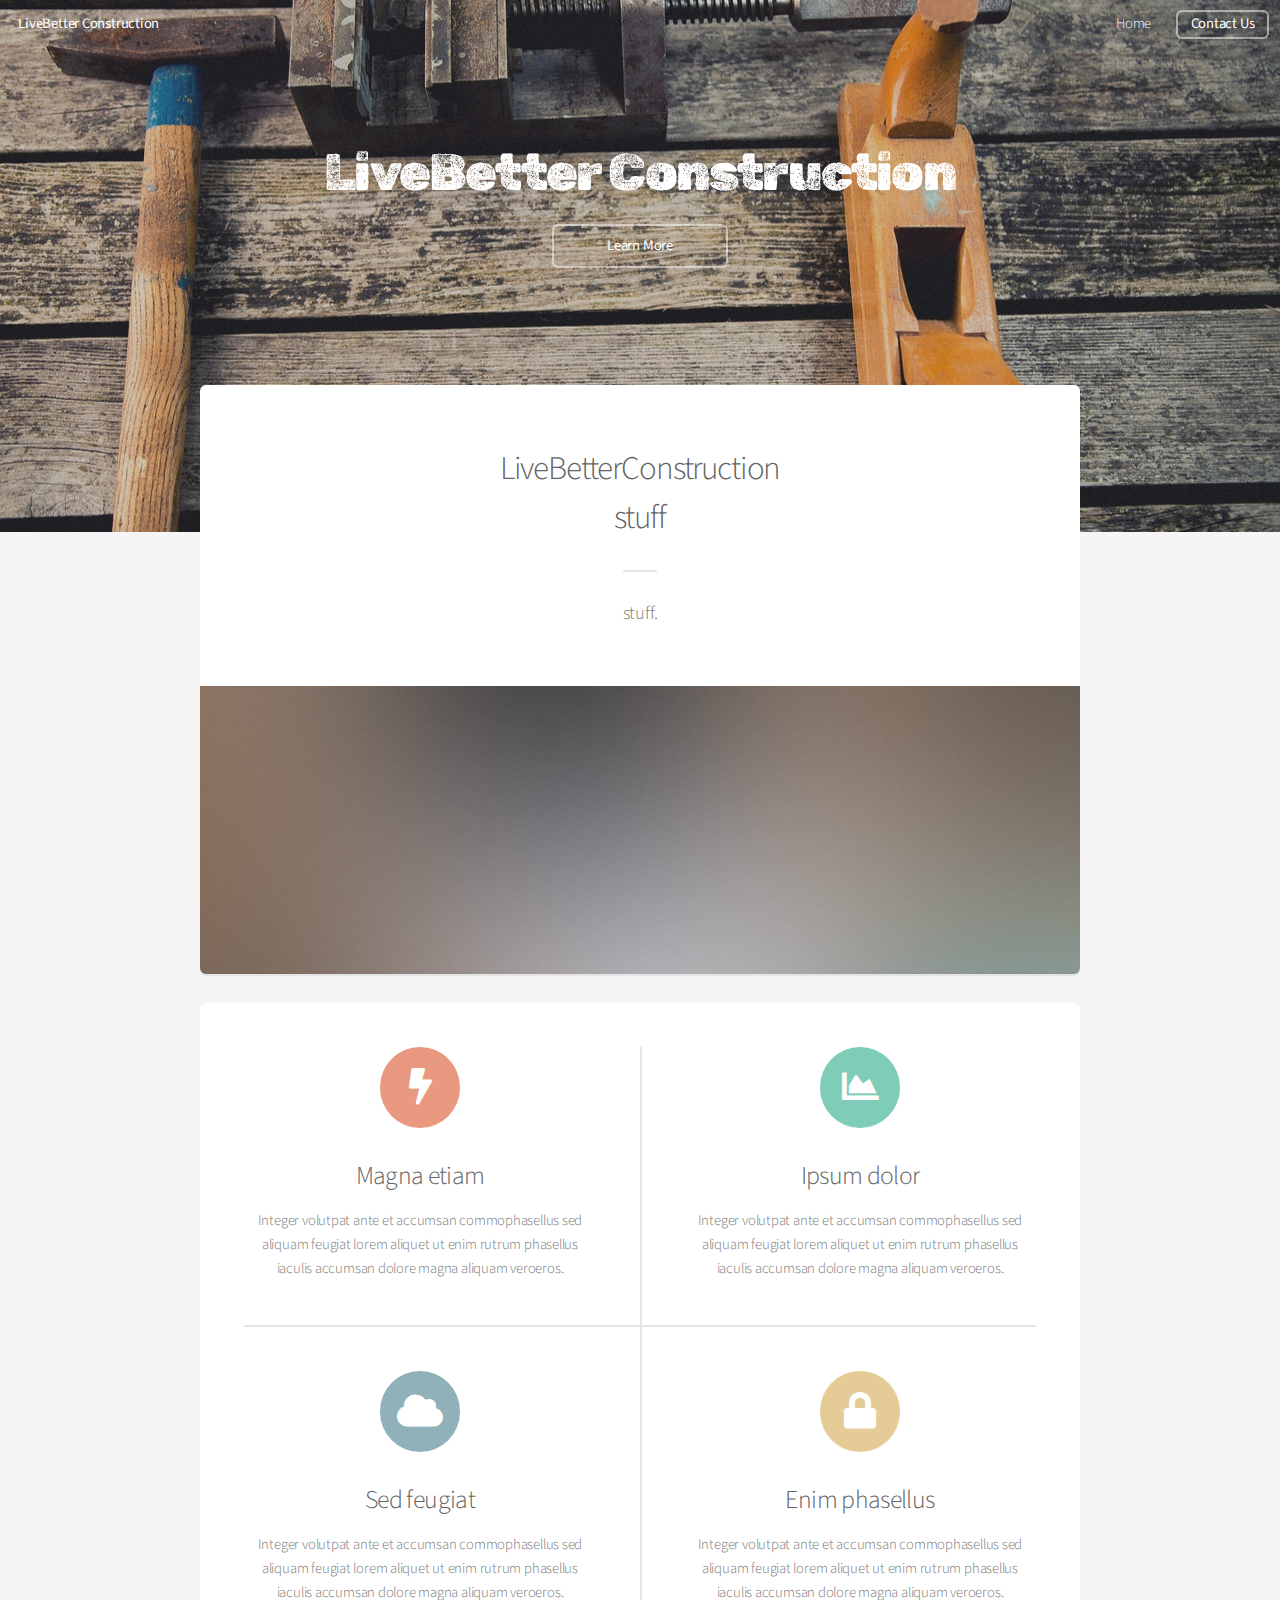
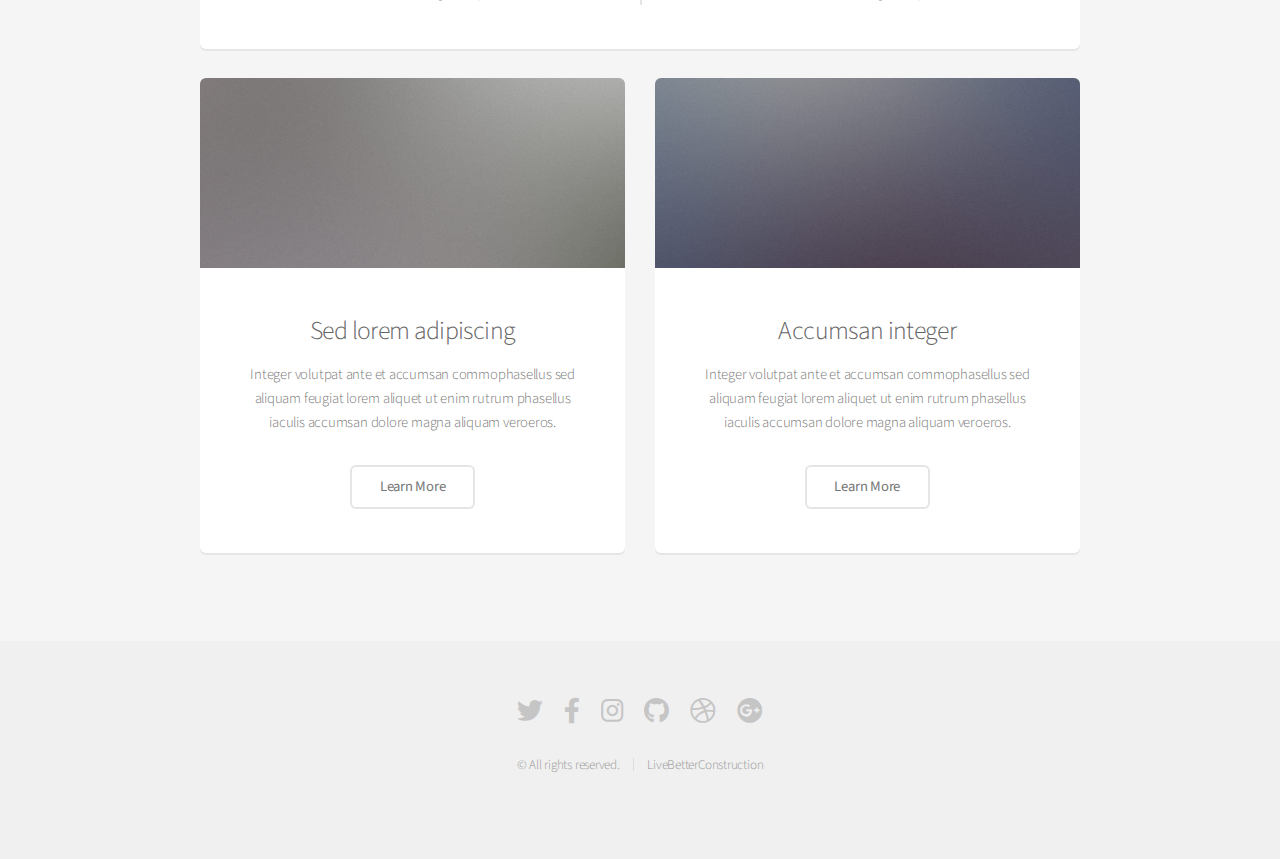
==== commit 6647f4e6: "update" ====
--- a/public/index.html
+++ b/public/index.html
@@ -97,25 +97,6 @@
 
 				</section>
 
-			<!-- CTA -->
-				<section id="cta">
-
-					<h2>Sign up for beta access</h2>
-					<p>Blandit varius ut praesent nascetur eu penatibus nisi risus faucibus nunc.</p>
-
-					<form>
-						<div class="row gtr-50 gtr-uniform">
-							<div class="col-8 col-12-mobilep">
-								<input type="email" name="email" id="email" placeholder="Email Address" />
-							</div>
-							<div class="col-4 col-12-mobilep">
-								<input type="submit" value="Sign Up" class="fit" />
-							</div>
-						</div>
-					</form>
-
-				</section>
-
 			<!-- Footer -->
 				<footer id="footer">
 					<ul class="icons">
--- a/public/assets/css/main.css
+++ b/public/assets/css/main.css
@@ -3890,4 +3890,16 @@
 				padding: 2.5em 1em 3em 1em;
 			}
 
-	}+	}
+
+.test1 {
+	color: purple;
+}
+
+.test2 {
+	color: red;
+}
+
+#test3 {
+	color: blue;
+}